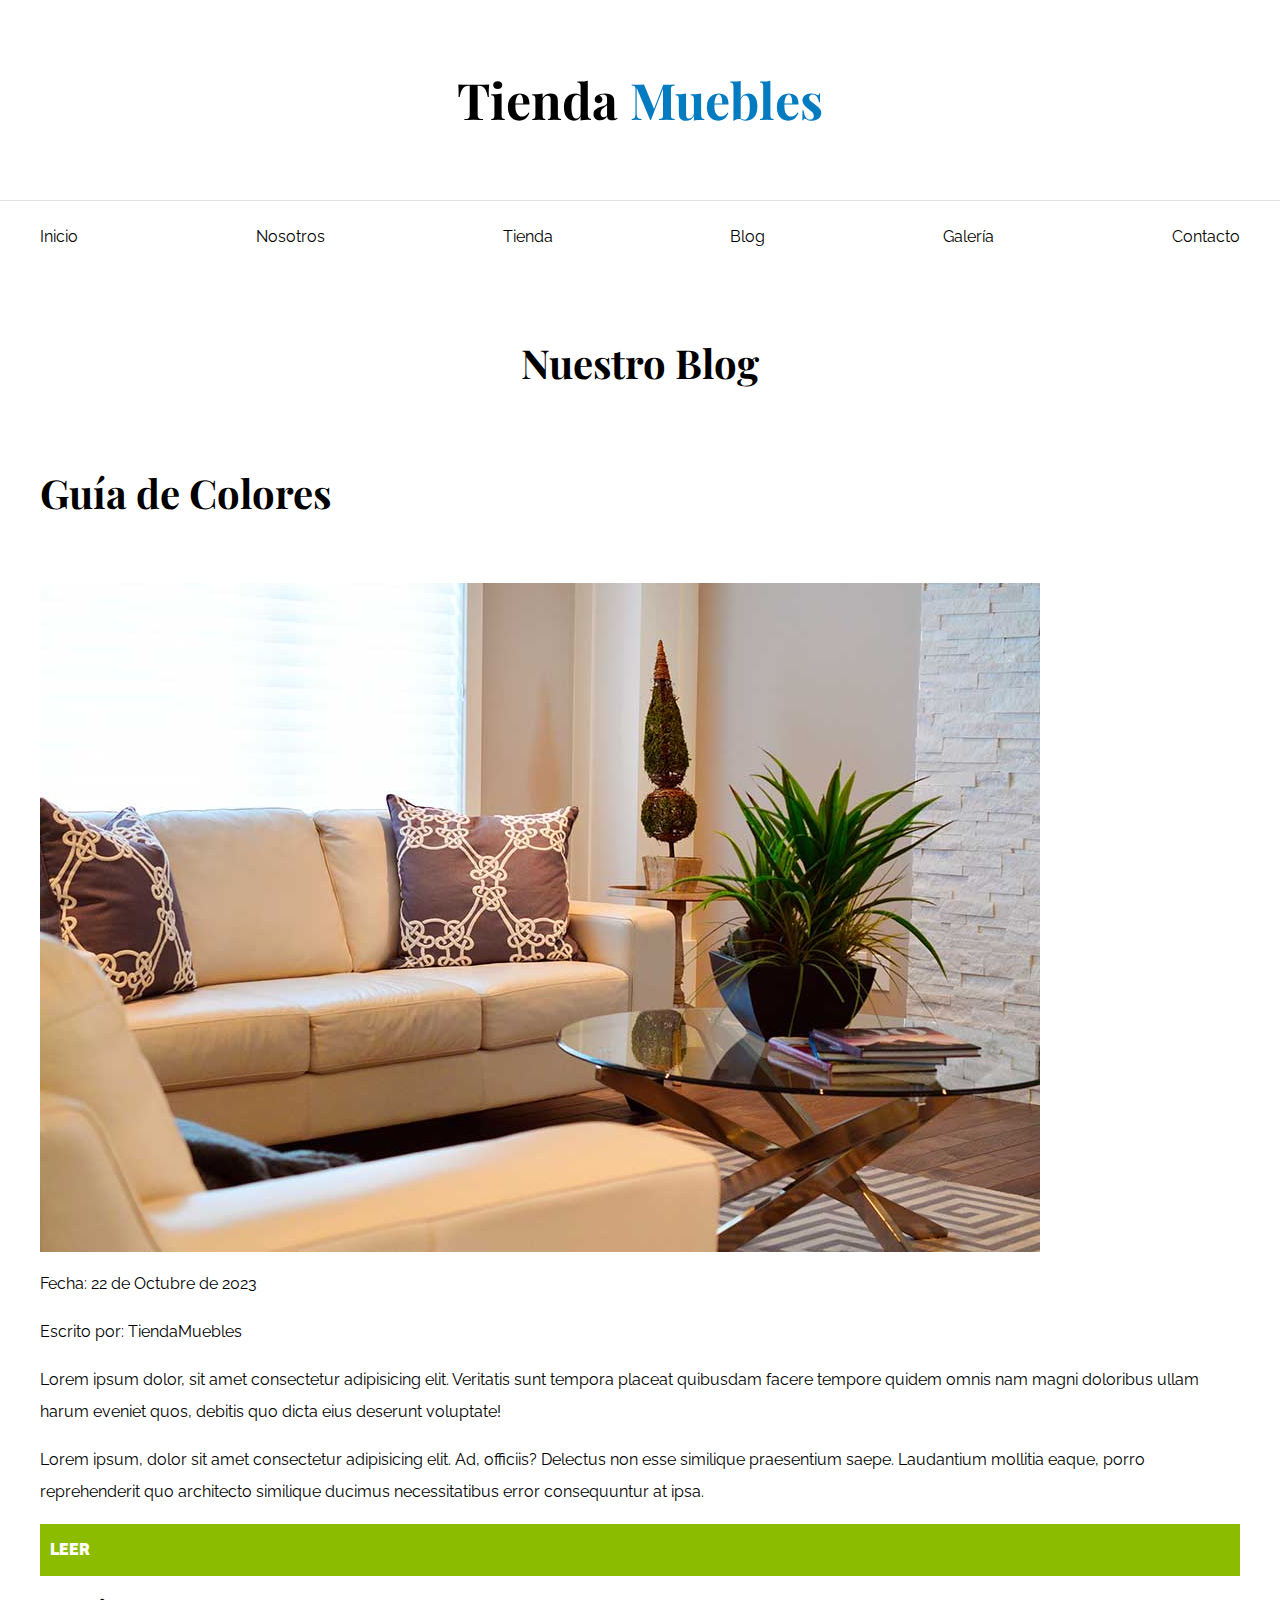
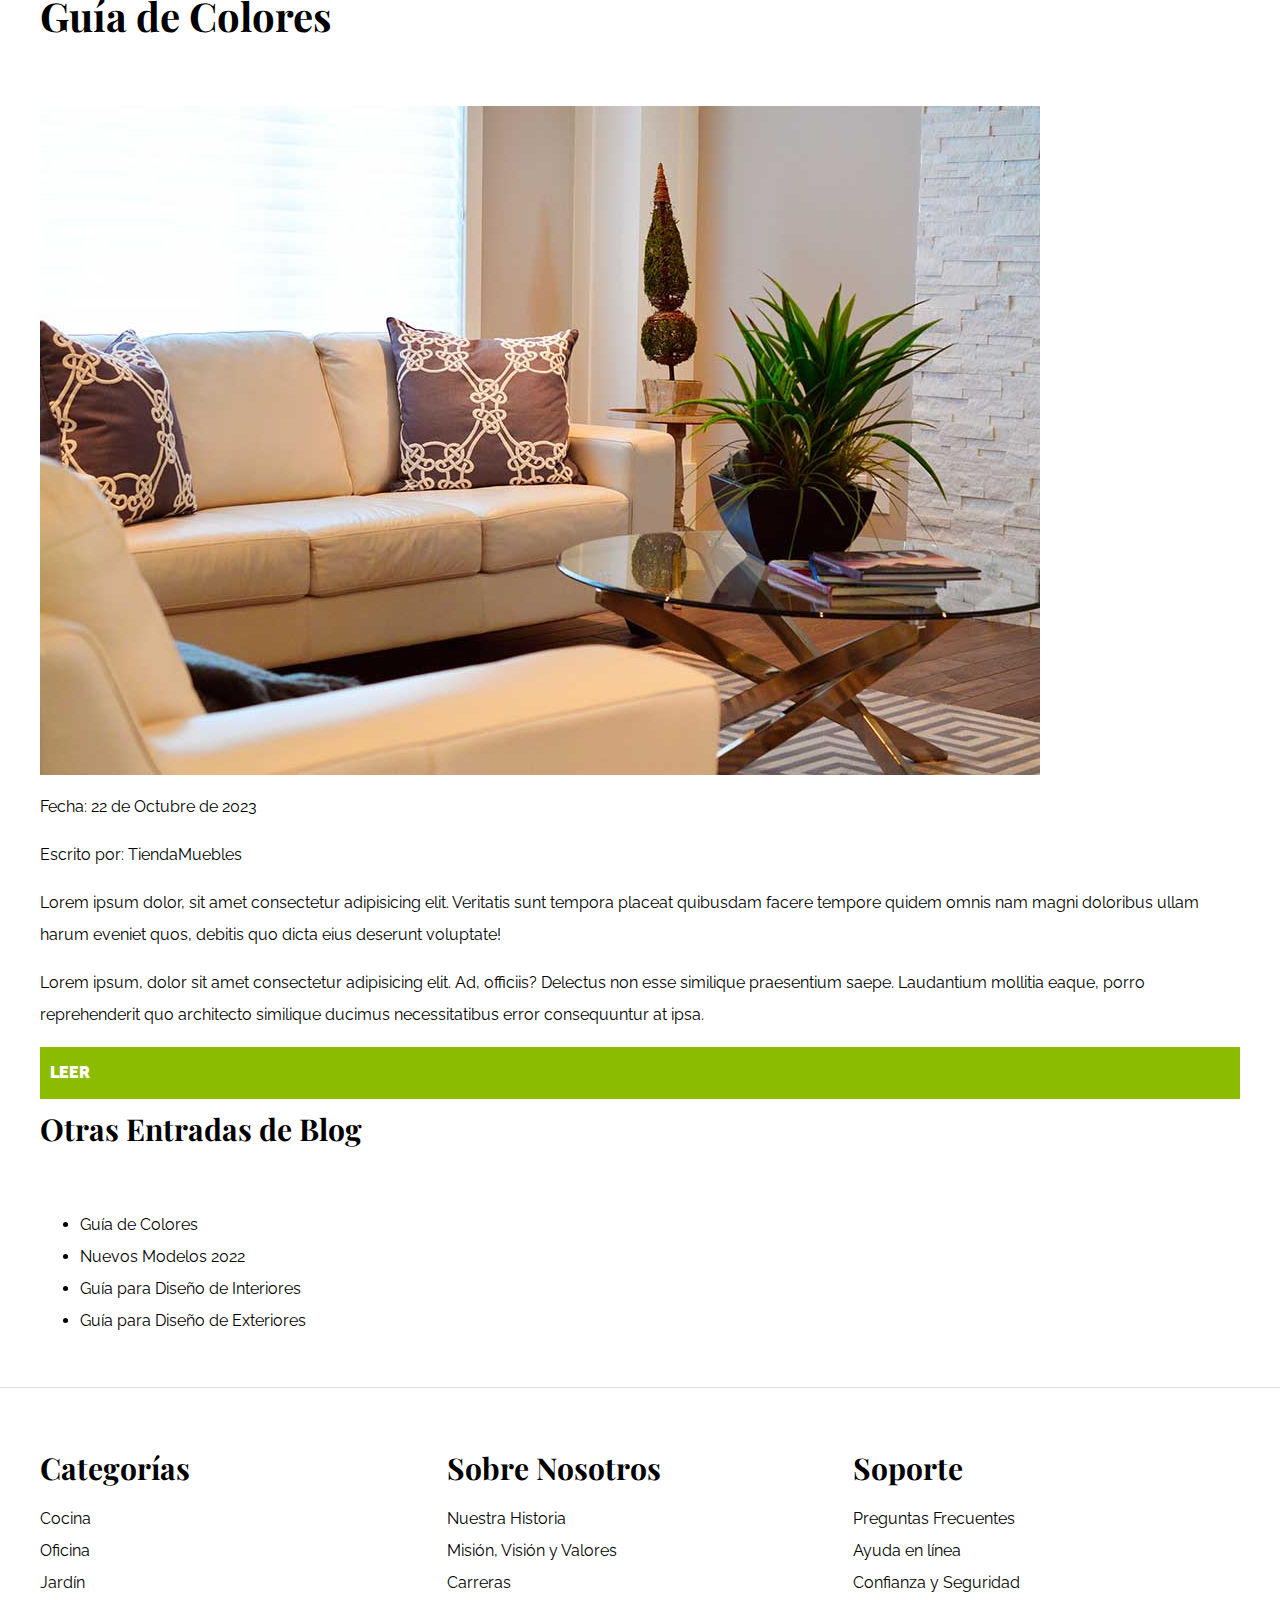
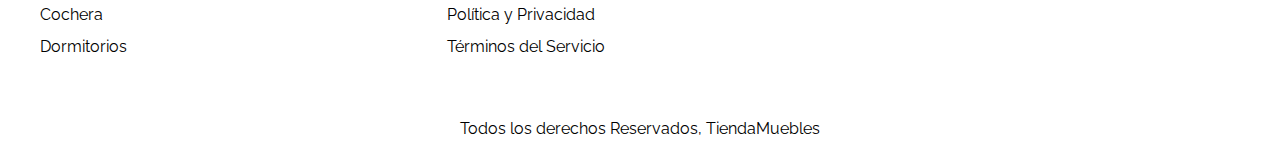
==== blog.html @ 84e8425b "Blog.html agregado" ====
<!DOCTYPE html>
<html lang="es">
<head>
  <meta charset="UTF-8">
  <meta http-equiv="X-UA-Compatible" content="IE=edge">
  <meta name="viewport" content="width=device-width, initial-scale=1.0">
  <title>Ecommerce - Blog</title>
  <link rel="stylesheet" href="css/normalize.css">
  <link rel="preconnect" href="https://fonts.googleapis.com">
  <link rel="preconnect" href="https://fonts.gstatic.com" crossorigin>
  <link href="https://fonts.googleapis.com/css2?family=Playfair+Display:wght@700&family=Raleway:wght@400;700;900&display=swap" rel="stylesheet">
  <link rel="stylesheet" href="css/app.css">
</head>
<body>
  <header>
    <h1 class="nombre-sitio">Tienda <span>Muebles</span></h1>
  </header>
  
  <div class="contenedor-navegacion">
    <nav class="nav-principal contenedor">
      <a href="index.html">Inicio</a>
      <a href="nosotros.html">Nosotros</a>
      <a href="tienda.html">Tienda</a>
      <a href="blog.html">Blog</a>
      <a href="galeria.html">Galería</a>
      <a href="contacto.html">Contacto</a>
    </nav>
  </div>
  
  <main class="contenido-principal contenedor">
    <h2 class="text-center">Nuestro Blog</h2>

    <section class="contenedor-blog">
      <div class="blog">
        <article class="entrada">
          <h2>Guía de Colores</h2>
          <div class="img">
            <img src="img/nosotros.jpg" alt="Imagen Blog">
          </div>
          <div class="entrada-meta">
            <p>
              Fecha: <span>22 de Octubre de 2023</span>
            </p>
            <p>
              Escrito por: <span>TiendaMuebles</span>
            </p>
          </div>
          <div class="entrada-blog">
            <p>
              Lorem ipsum dolor, sit amet consectetur adipisicing elit. Veritatis sunt tempora placeat quibusdam facere tempore quidem omnis nam magni doloribus ullam harum eveniet quos, debitis quo dicta eius deserunt voluptate!
            </p>
            <p>
              Lorem ipsum, dolor sit amet consectetur adipisicing elit. Ad, officiis? Delectus non esse similique praesentium saepe. Laudantium mollitia eaque, porro reprehenderit quo architecto similique ducimus necessitatibus error consequuntur at ipsa.
            </p>
          </div>
          <a href="entrada.html" class="btn max-width-30">Leer</a>
        </article> <!-- Fin del article -->
        <article class="entrada">
          <h2>Guía de Colores</h2>
          <div class="img">
            <img src="img/nosotros.jpg" alt="Imagen Blog">
          </div>
          <div class="entrada-meta">
            <p>
              Fecha: <span>22 de Octubre de 2023</span>
            </p>
            <p>
              Escrito por: <span>TiendaMuebles</span>
            </p>
          </div>
          <div class="entrada-blog">
            <p>
              Lorem ipsum dolor, sit amet consectetur adipisicing elit. Veritatis sunt tempora placeat quibusdam facere tempore quidem omnis nam magni doloribus ullam harum eveniet quos, debitis quo dicta eius deserunt voluptate!
            </p>
            <p>
              Lorem ipsum, dolor sit amet consectetur adipisicing elit. Ad, officiis? Delectus non esse similique praesentium saepe. Laudantium mollitia eaque, porro reprehenderit quo architecto similique ducimus necessitatibus error consequuntur at ipsa.
            </p>
          </div>
          <a href="entrada.html" class="btn max-width-30">Leer</a>
        </article> <!-- Fin del article -->
      </div>
      <aside>
        <h3>Otras Entradas de Blog</h3>
        <ul>
          <li>
            <a href="entrada.html">Guía de Colores</a>
          </li>
          <li>
            <a href="entrada.html">Nuevos Modelos 2022</a>
          </li>
          <li>
            <a href="entrada.html">Guía para Diseño de Interiores</a>
          </li>
          <li>
            <a href="entrada.html">Guía para Diseño de Exteriores</a>
          </li>
        </ul>
      </aside>
    </section>
  </main>
  
  <footer class="site-footer">
    <div class="grid-footer contenedor">
      <div>
        <h3>Categorías</h3>
        
        <nav class="footer-menu">
          <a href="#">Cocina</a>
          <a href="#">Oficina</a>
          <a href="#">Jardín</a>
          <a href="#">Cochera</a>
          <a href="#">Dormitorios</a>
        </nav>
      </div>
      
      <div>
        <h3>Sobre Nosotros</h3>
        <nav class="footer-menu">
          <a href="#">Nuestra Historia</a>
          <a href="#">Misión, Visión y Valores</a>
          <a href="#">Carreras</a>
          <a href="#">Política y Privacidad</a>
          <a href="#">Términos del Servicio</a>
        </nav>
      </div>
      
      <div>
        <h3>Soporte</h3>
        <nav class="footer-menu">
          <a href="#">Preguntas Frecuentes</a>
          <a href="#">Ayuda en línea</a>
          <a href="#">Confianza y Seguridad</a>
        </nav>
      </div>
    </div>
    <p class="copyright">
      Todos los derechos Reservados, TiendaMuebles
    </p>
  </footer>
  
</body>
</html>
---- css/app.css ----
html {
  box-sizing: border-box;
  font-size: 62.5%; /* 1REM = 10px */
}

*, *:before, *:after {
  box-sizing: inherit;
}

body {
  font-family: 'Raleway', sans-serif;
  font-size: 1.6rem;
  line-height: 2;
}

/* Globales */

h1, h2, h3 {
  font-family: 'Playfair Display', serif;
  margin: 0 0 5rem 0;
}

h1 {
  font-size: 5rem;
}

h2 {
  font-size: 4rem;
}

h3 {
  font-size: 3rem;
}

a {
  text-decoration: none;
  color: #000;
}

.contenedor {
  max-width: 120rem;
  margin: 0 auto;
}

img {
  max-width: 100%;
  display: block;
}

.btn {
  background-color: #8cbc00;
  display: block;
  color: #FFFFFF;
  text-transform: uppercase;
  font-weight: 900;
  padding: 1rem;
  transition: background-color .3s ease-out;
}
.btn:hover {
  background-color: #769c02;
}

/* Utilidades */

.text-center {
  text-align: center;
}

/* Header y Navegación */

.nombre-sitio {
  margin-top: 5rem;
  text-align: center;
}

.nombre-sitio span {
  color: #037bc0;
}

.contenedor-navegacion {
  border-top: .1rem solid #e1e1e1;
}

.nav-principal {
  padding: 2rem 0;
  display: flex;
  justify-content: space-between;
}

.hero {
  background-image: url(../img/principal.jpg);
  background-repeat: no-repeat;
  background-size: cover;    
  background-position: center center;
  height: 55rem;
}

/* Categorías */
.categorias {
  padding-top: 5rem;
}

.categorias h2 {
  text-align: center;
}

.categoria a {
  text-align: center;
  display: block;
  padding: 2rem;
  font-size: 2rem;
}

.categoria a:hover {
  background-color: #037bc0;
  color: #FFFFFF;
  border-bottom-right-radius: 1rem;
}

.listado-categorias {
  display: grid;
  grid-template-columns: repeat(3, 1fr);
  gap: 2rem;
}

/* Bloque nosotros */

.sobre-nosotros {
  background-image: linear-gradient( to right, transparent 50%, #037bc0 50%, #037bc0 100% ), url(../img/nosotros.jpg);
  background-position: center left;
  margin-top: 5rem;
  padding: 10rem 0;
  background-repeat: no-repeat;
  /* background-size: 100%, 120rem; */
}
.sobre-nosotros-flex {
  display: flex;
  justify-content: flex-end;
}
.texto-nosotros {
  flex-basis: 50%;
  padding-left: 10rem;
  color: #FFF;
}

/* Listado de Productos */

.contenido-principal {
  padding-top: 5rem;
}
.listado-productos {
  display: grid;
  grid-template-columns: repeat(6, 1fr);
  gap: 2rem;
}
.producto:nth-child(1) {
  grid-column-start: 1;
  grid-column-end: 7;
  display: grid;
  grid-template-columns: 3fr 1fr;
}
.producto:nth-child(1) img {
  height: 43rem;
  min-height: 100%;
  width: 100%;
  object-fit: cover;
}
.producto:nth-child(2) {
  grid-column-start: 1;
  grid-column-end: 4;
}
.producto:nth-child(2) img,
.producto:nth-child(3) img {
  height: 30rem;
  width: 100%;
  object-fit: cover;
}
.producto:nth-child(3) {
  grid-column-start: 4;
  grid-column-end: 7;
}
.producto:nth-child(4) {
  grid-column-start: 1;
  grid-column-end: 3;
}
.producto:nth-child(5) {
  grid-column-start: 3;
  grid-column-end: 5;
}
.producto:nth-child(6) {
  grid-column-start: 5;
  grid-column-end: 7;
}
.producto {
  background-color: #037bc0;
}

.texto-producto {
  text-align: center;
  color: #FFFFFF;
  padding: 2rem;
}
.texto-producto h3 {
  margin: 0;
}
.texto-producto p {
  margin: 0 0 .5rem 0;
}
.texto-producto .precio {
  font-size: 2.8rem;
  font-weight: 900;
}

/* Footer */

.site-footer {
  border-top: 1px solid #e1e1e1;
  margin-top: 5rem;
  padding-top: 5rem;
}
.site-footer h3 {
  margin-bottom: .5rem;
}

.grid-footer {
  display: grid;
  grid-template-columns: repeat(3, 1fr);
  gap: 2rem;
}

.footer-menu a {
  display: block;
}

.copyright {
  margin-top: 5rem;
  text-align: center;
}

/* Nosotros */

.contenido-nosotros {
  display: grid;
  grid-template-columns: 1fr 2fr;
  grid-template-columns: repeat(auto-fit, minmax( 25rem, 1fr ) );
  column-gap: 4rem;
}

.informacion-nosotros {
  display: flex;
  flex-direction: column;
  justify-content: center;
}
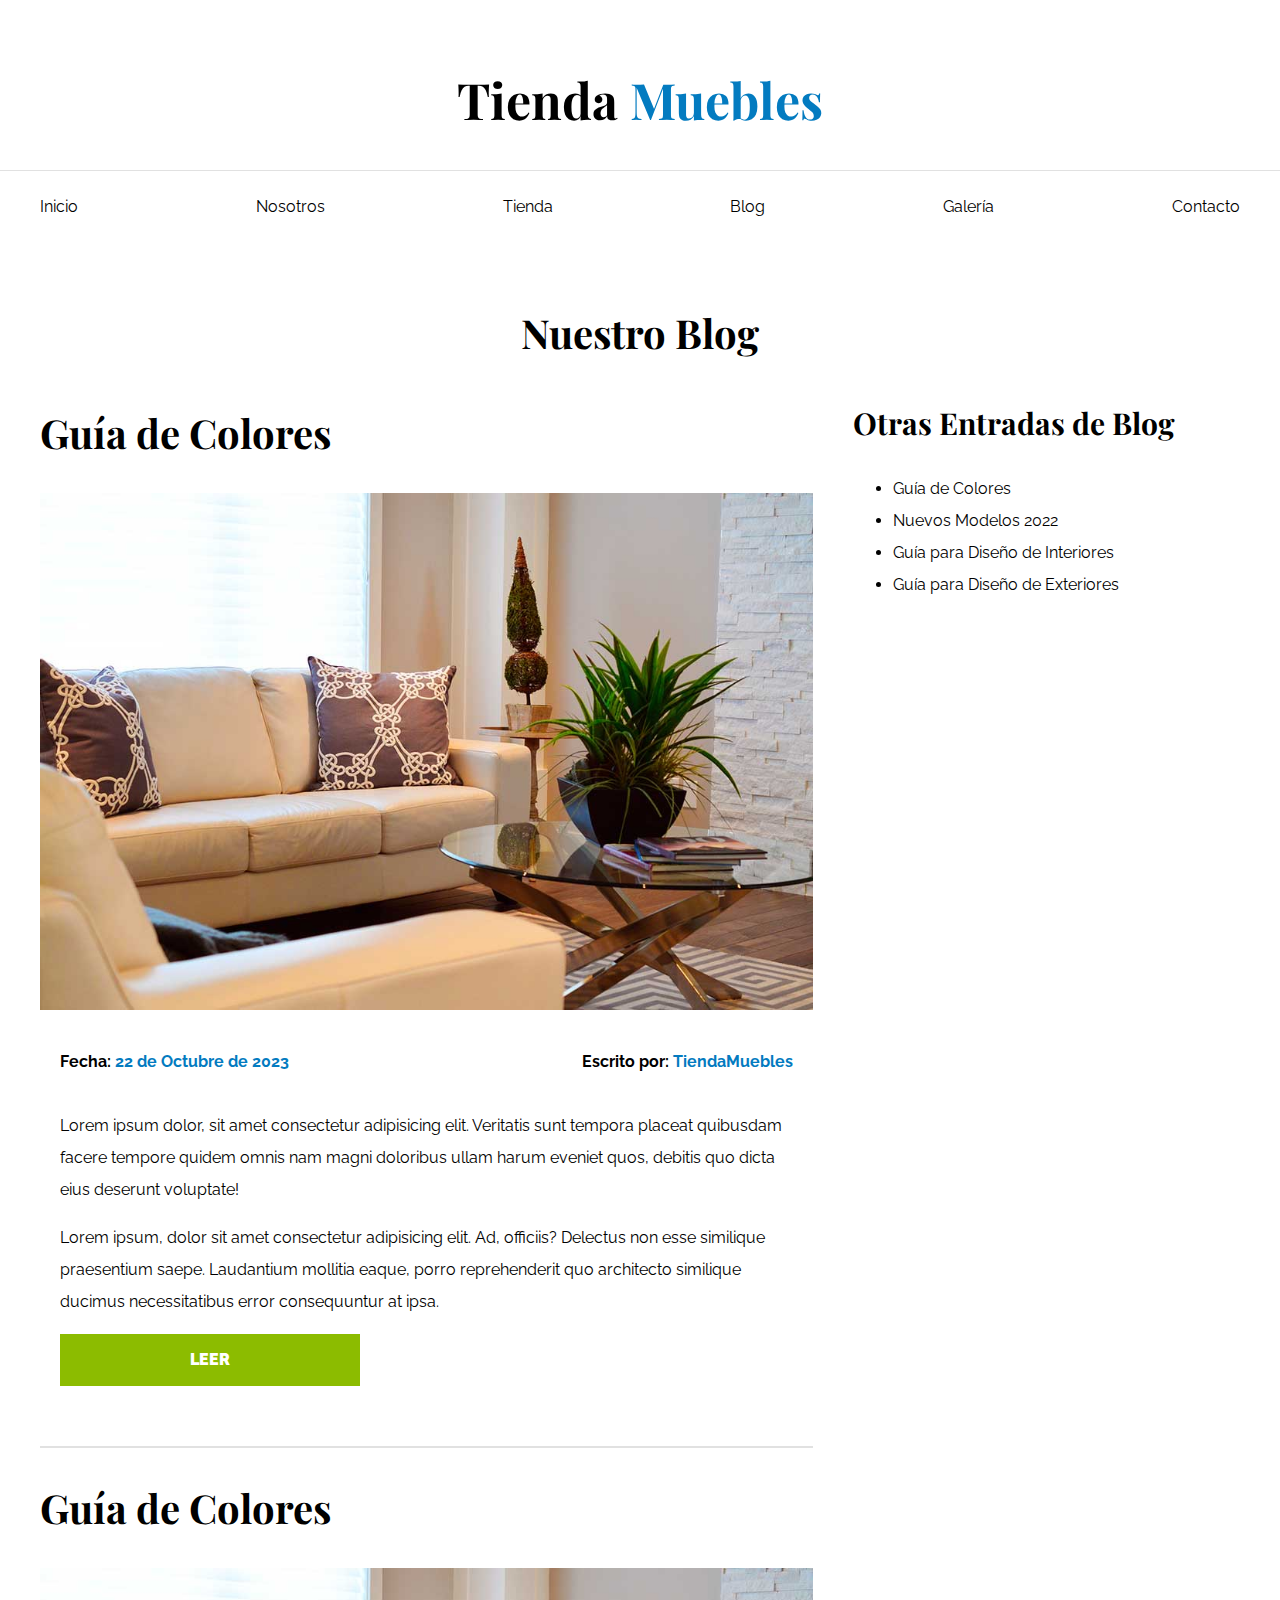
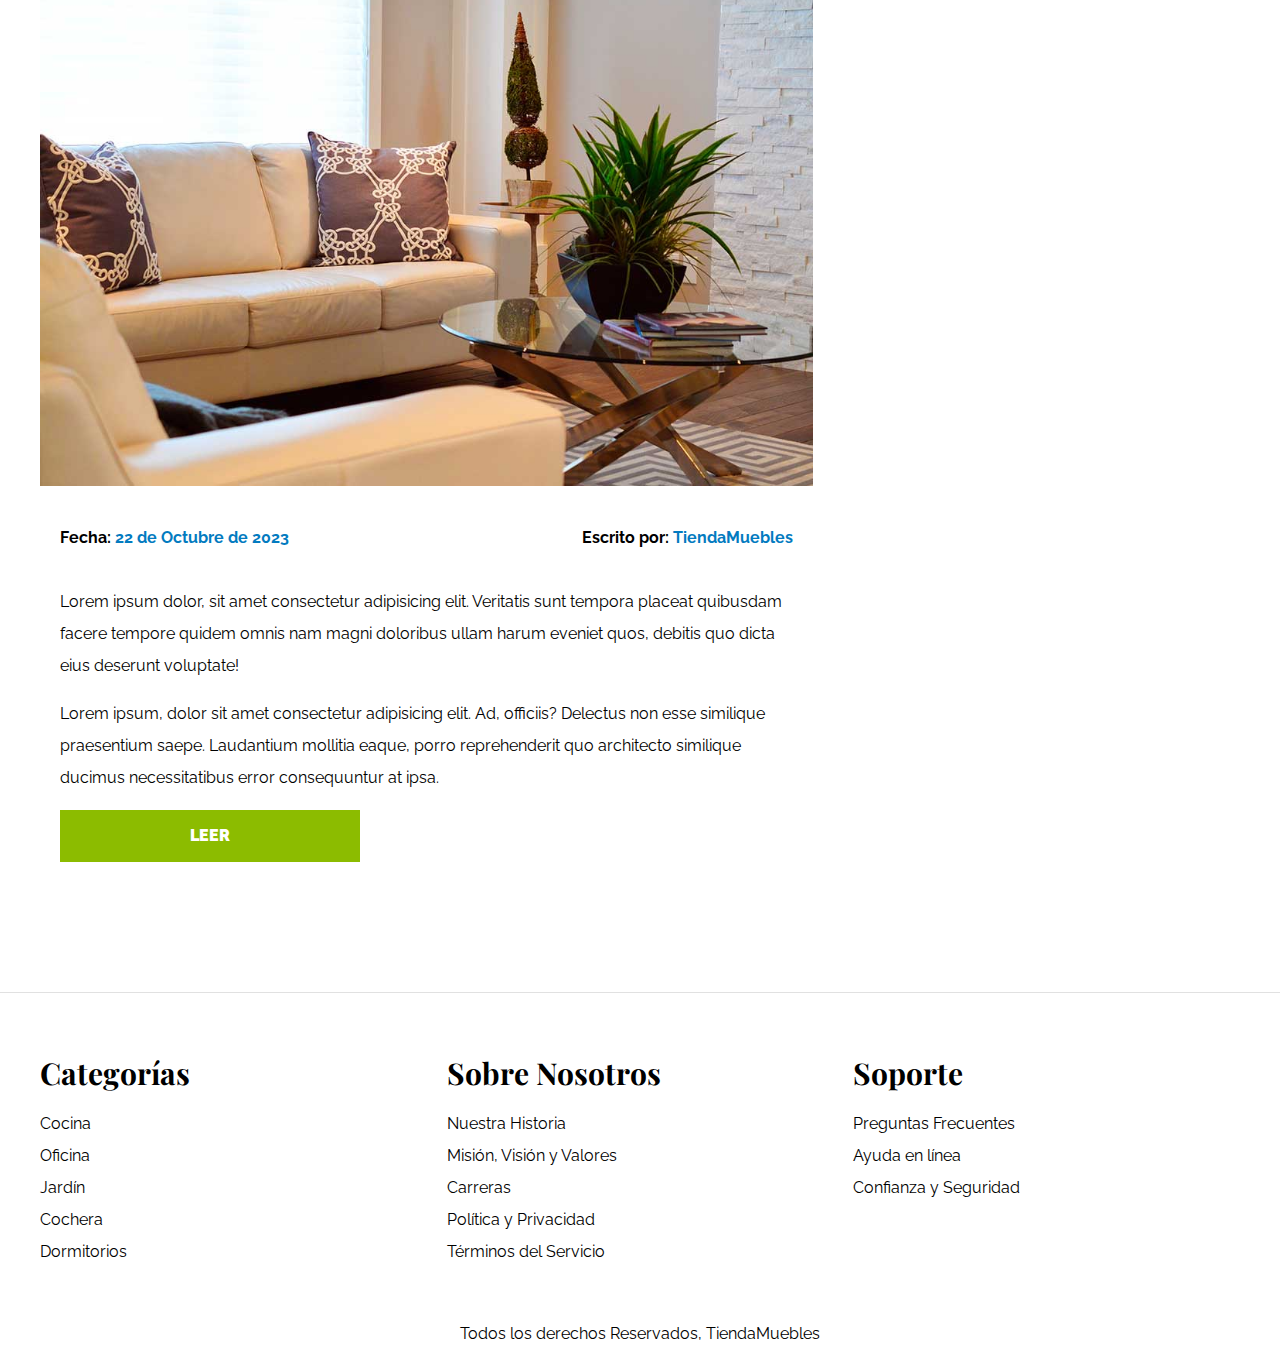
==== commit 114f7f0a: "Página responsive" ====
--- a/blog.html
+++ b/blog.html
@@ -37,46 +37,50 @@
           <div class="img">
             <img src="img/nosotros.jpg" alt="Imagen Blog">
           </div>
-          <div class="entrada-meta">
-            <p>
-              Fecha: <span>22 de Octubre de 2023</span>
-            </p>
-            <p>
-              Escrito por: <span>TiendaMuebles</span>
-            </p>
+          <div class="contenido-blog">
+            <div class="entrada-meta">
+              <p>
+                Fecha: <span>22 de Octubre de 2023</span>
+              </p>
+              <p>
+                Escrito por: <span>TiendaMuebles</span>
+              </p>
+            </div>
+            <div class="entrada-blog">
+              <p>
+                Lorem ipsum dolor, sit amet consectetur adipisicing elit. Veritatis sunt tempora placeat quibusdam facere tempore quidem omnis nam magni doloribus ullam harum eveniet quos, debitis quo dicta eius deserunt voluptate!
+              </p>
+              <p>
+                Lorem ipsum, dolor sit amet consectetur adipisicing elit. Ad, officiis? Delectus non esse similique praesentium saepe. Laudantium mollitia eaque, porro reprehenderit quo architecto similique ducimus necessitatibus error consequuntur at ipsa.
+              </p>
+            </div>
+            <a href="entrada.html" class="btn max-width-30">Leer</a>
           </div>
-          <div class="entrada-blog">
-            <p>
-              Lorem ipsum dolor, sit amet consectetur adipisicing elit. Veritatis sunt tempora placeat quibusdam facere tempore quidem omnis nam magni doloribus ullam harum eveniet quos, debitis quo dicta eius deserunt voluptate!
-            </p>
-            <p>
-              Lorem ipsum, dolor sit amet consectetur adipisicing elit. Ad, officiis? Delectus non esse similique praesentium saepe. Laudantium mollitia eaque, porro reprehenderit quo architecto similique ducimus necessitatibus error consequuntur at ipsa.
-            </p>
-          </div>
-          <a href="entrada.html" class="btn max-width-30">Leer</a>
         </article> <!-- Fin del article -->
         <article class="entrada">
           <h2>Guía de Colores</h2>
           <div class="img">
             <img src="img/nosotros.jpg" alt="Imagen Blog">
           </div>
-          <div class="entrada-meta">
-            <p>
-              Fecha: <span>22 de Octubre de 2023</span>
-            </p>
-            <p>
-              Escrito por: <span>TiendaMuebles</span>
-            </p>
+          <div class="contenido-blog">
+            <div class="entrada-meta">
+              <p>
+                Fecha: <span>22 de Octubre de 2023</span>
+              </p>
+              <p>
+                Escrito por: <span>TiendaMuebles</span>
+              </p>
+            </div>
+            <div class="entrada-blog">
+              <p>
+                Lorem ipsum dolor, sit amet consectetur adipisicing elit. Veritatis sunt tempora placeat quibusdam facere tempore quidem omnis nam magni doloribus ullam harum eveniet quos, debitis quo dicta eius deserunt voluptate!
+              </p>
+              <p>
+                Lorem ipsum, dolor sit amet consectetur adipisicing elit. Ad, officiis? Delectus non esse similique praesentium saepe. Laudantium mollitia eaque, porro reprehenderit quo architecto similique ducimus necessitatibus error consequuntur at ipsa.
+              </p>
+            </div>
+            <a href="entrada.html" class="btn max-width-30">Leer</a>
           </div>
-          <div class="entrada-blog">
-            <p>
-              Lorem ipsum dolor, sit amet consectetur adipisicing elit. Veritatis sunt tempora placeat quibusdam facere tempore quidem omnis nam magni doloribus ullam harum eveniet quos, debitis quo dicta eius deserunt voluptate!
-            </p>
-            <p>
-              Lorem ipsum, dolor sit amet consectetur adipisicing elit. Ad, officiis? Delectus non esse similique praesentium saepe. Laudantium mollitia eaque, porro reprehenderit quo architecto similique ducimus necessitatibus error consequuntur at ipsa.
-            </p>
-          </div>
-          <a href="entrada.html" class="btn max-width-30">Leer</a>
         </article> <!-- Fin del article -->
       </div>
       <aside>
--- a/css/app.css
+++ b/css/app.css
@@ -17,19 +17,34 @@
 
 h1, h2, h3 {
   font-family: 'Playfair Display', serif;
-  margin: 0 0 5rem 0;
+  margin: 0 0 2rem 0;
 }
 
 h1 {
-  font-size: 5rem;
+  font-size: 4rem;
+}
+@media (width >= 768px) {
+  h1 {
+    font-size: 5rem;
+  }
 }
 
 h2 {
-  font-size: 4rem;
+  font-size: 3.2rem;
+}
+@media (width >= 768px) {
+  h2 {
+    font-size: 4rem;
+  }
 }
 
 h3 {
-  font-size: 3rem;
+  font-size: 2.4rem;
+}
+@media (width >= 768px) {
+  h3 {
+    font-size: 3rem;
+  }
 }
 
 a {
@@ -55,15 +70,30 @@
   font-weight: 900;
   padding: 1rem;
   transition: background-color .3s ease-out;
+  text-align: center;
+  border: none;
+  width: 100%;
 }
 .btn:hover {
   background-color: #769c02;
+  cursor: pointer;
+}
+
+@media (width >= 768px) {
+  .btn {
+    width: auto;
+  }
 }
 
 /* Utilidades */
 
 .text-center {
   text-align: center;
+}
+@media (width >= 768px) {
+  .max-width-30 {
+    max-width: 30rem;
+  }
 }
 
 /* Header y Navegación */
@@ -80,11 +110,17 @@
 .contenedor-navegacion {
   border-top: .1rem solid #e1e1e1;
 }
-
 .nav-principal {
   padding: 2rem 0;
   display: flex;
-  justify-content: space-between;
+  flex-direction: column;
+  align-items: center;
+}
+@media (width >= 768px) {
+  .nav-principal {
+    justify-content: space-between;
+    flex-direction: row;
+  }
 }
 
 .hero {
@@ -92,18 +128,30 @@
   background-repeat: no-repeat;
   background-size: cover;    
   background-position: center center;
-  height: 55rem;
+  height: 25rem;
+}
+
+@media (width >= 768px) {
+  .hero {
+    height: 55rem;
+  }  
 }
 
 /* Categorías */
 .categorias {
-  padding-top: 5rem;
-}
-
-.categorias h2 {
-  text-align: center;
-}
-
+  padding: 5rem 0;
+}
+.categoria {
+  margin-bottom: 2rem;
+}
+@media (width >= 768px) {
+  .categoria {
+    margin-bottom: 0;
+  }
+}
+.categoria img {
+  width: 100%;
+}
 .categoria a {
   text-align: center;
   display: block;
@@ -116,83 +164,113 @@
   color: #FFFFFF;
   border-bottom-right-radius: 1rem;
 }
-
-.listado-categorias {
+@media (width >= 768px) {
+  .listado-categorias {
+    display: grid;
+    grid-template-columns: repeat(3, 1fr);
+    gap: 2rem;
+  }
+}
+
+/* Bloque nosotros */
+
+.sobre-nosotros {
+  background-image: linear-gradient( to bottom, transparent 50%, #037bc0 50%, #037bc0 100% ), url(../img/nosotros.jpg);
+  background-position: center, top left;
+  background-repeat: no-repeat;
+  background-size: 100%, 70rem;
+}
+@media (width >= 768px) {
+  .sobre-nosotros {
+    background-image: linear-gradient( to right, transparent 50%, #037bc0 50%, #037bc0 100% ), url(../img/nosotros.jpg);
+    background-position: left center;
+    padding: 10rem 0;
+    background-size: 100%, 160rem;
+  }
+}
+.sobre-nosotros-grid {
   display: grid;
-  grid-template-columns: repeat(3, 1fr);
-  gap: 2rem;
-}
-
-/* Bloque nosotros */
-
-.sobre-nosotros {
-  background-image: linear-gradient( to right, transparent 50%, #037bc0 50%, #037bc0 100% ), url(../img/nosotros.jpg);
-  background-position: center left;
-  margin-top: 5rem;
-  padding: 10rem 0;
-  background-repeat: no-repeat;
-  /* background-size: 100%, 120rem; */
-}
-.sobre-nosotros-flex {
-  display: flex;
-  justify-content: flex-end;
+  grid-template-rows: repeat(2, 1fr);
+}
+@media (width >= 768px) {
+  .sobre-nosotros-grid {
+    grid-template-columns: repeat(2, 1fr);
+    grid-template-rows: unset;
+    column-gap: 10rem;
+  }
 }
 .texto-nosotros {
-  flex-basis: 50%;
-  padding-left: 10rem;
+  grid-row: 2 / 3;
   color: #FFF;
-}
+  padding: 5rem;
+}
+@media (width >= 768px) {
+  .texto-nosotros {
+    grid-column: 2 / 3;
+  }
+} 
 
 /* Listado de Productos */
 
 .contenido-principal {
   padding-top: 5rem;
 }
-.listado-productos {
-  display: grid;
-  grid-template-columns: repeat(6, 1fr);
-  gap: 2rem;
-}
-.producto:nth-child(1) {
-  grid-column-start: 1;
-  grid-column-end: 7;
-  display: grid;
-  grid-template-columns: 3fr 1fr;
-}
-.producto:nth-child(1) img {
-  height: 43rem;
-  min-height: 100%;
-  width: 100%;
-  object-fit: cover;
-}
-.producto:nth-child(2) {
-  grid-column-start: 1;
-  grid-column-end: 4;
-}
-.producto:nth-child(2) img,
-.producto:nth-child(3) img {
-  height: 30rem;
-  width: 100%;
-  object-fit: cover;
-}
-.producto:nth-child(3) {
-  grid-column-start: 4;
-  grid-column-end: 7;
-}
-.producto:nth-child(4) {
-  grid-column-start: 1;
-  grid-column-end: 3;
-}
-.producto:nth-child(5) {
-  grid-column-start: 3;
-  grid-column-end: 5;
-}
-.producto:nth-child(6) {
-  grid-column-start: 5;
-  grid-column-end: 7;
+@media (width >= 768px) {
+  .listado-productos {
+    display: grid;
+    grid-template-columns: repeat(6, 1fr);
+    gap: 2rem;
+  }
+  .producto:nth-child(1) {
+    grid-column-start: 1;
+    grid-column-end: 7;
+    display: grid;
+    grid-template-columns: 3fr 1fr;
+  }
+  .producto:nth-child(1) img {
+    height: 43rem;
+    min-height: 100%;
+    width: 100%;
+    object-fit: cover;
+  }
+  .producto:nth-child(2) {
+    grid-column-start: 1;
+    grid-column-end: 4;
+  }
+  .producto:nth-child(2) img,
+  .producto:nth-child(3) img {
+    height: 30rem;
+    width: 100%;
+    object-fit: cover;
+  }
+  .producto:nth-child(3) {
+    grid-column-start: 4;
+    grid-column-end: 7;
+  }
+  .producto:nth-child(4) {
+    grid-column-start: 1;
+    grid-column-end: 3;
+  }
+  .producto:nth-child(5) {
+    grid-column-start: 3;
+    grid-column-end: 5;
+  }
+  .producto:nth-child(6) {
+    grid-column-start: 5;
+    grid-column-end: 7;
+  }
 }
 .producto {
   background-color: #037bc0;
+  margin-bottom: 2rem;
+}
+@media (width >= 768px) {
+  .producto {
+    margin-bottom: 0;
+  }
+}
+.producto:last-of-type {
+  margin-bottom: 0;
 }
 
 .texto-producto {
@@ -220,16 +298,35 @@
 }
 .site-footer h3 {
   margin-bottom: .5rem;
-}
-
-.grid-footer {
-  display: grid;
-  grid-template-columns: repeat(3, 1fr);
-  gap: 2rem;
+  text-align: center;
+}
+@media (width >= 768px) {
+  .site-footer h3 {
+    text-align: left;
+  }
+  .grid-footer {
+    display: grid;
+    grid-template-columns: repeat(3, 1fr);
+    gap: 2rem;
+  }
+}
+.grid-footer > div {
+  margin-bottom: 2rem;
+}
+@media (width >= 768px) {
+  .grid-footer > div {
+    margin-bottom: 0;
+  }
 }
 
 .footer-menu a {
   display: block;
+  text-align: center;
+}
+@media (width >= 768px) {
+  .footer-menu a {
+    text-align: left;
+  }
 }
 
 .copyright {
@@ -245,9 +342,117 @@
   grid-template-columns: repeat(auto-fit, minmax( 25rem, 1fr ) );
   column-gap: 4rem;
 }
-
 .informacion-nosotros {
   display: flex;
   flex-direction: column;
   justify-content: center;
+  padding: 5rem;
+}
+@media (width >= 768px) {
+  .informacion-nosotros {
+    padding: 0;
+  }
+}
+
+/* Blog */
+@media (width >= 768px) {
+  .contenedor-blog {
+    display: grid;
+    grid-template-columns: 2fr 1fr;
+    column-gap: 4rem;
+  }
+}
+.entrada {
+  border-bottom: 2px solid #e1e1e1;
+  margin-bottom: 2rem;
+  padding-bottom: 4rem;
+}
+.entrada h2 {
+  text-align: center;
+}
+@media (width >= 768px) {
+  .entrada h2 {
+    text-align-last: left;
+  }
+}
+.contenido-blog {
+  padding: 2rem;
+}
+.entrada:last-of-type {
+  border: none;
+}
+@media (width >= 768px) {
+  .entrada-meta {
+    display: flex;
+    justify-content: space-between;
+  }
+}
+.entrada-meta p {
+  font-weight: bold;
+}
+.entrada-meta span {
+  color: #037bc0;
+}
+.contenido-entrada-blog {
+  width: 60rem;
+  margin: 0 auto;
+}
+
+/* Galería */
+
+.galeria {
+  list-style: none;
+  padding: 0;
+  margin: 0;
+  display: grid;
+  grid-template-columns: repeat(2, 1fr);
+  gap: 2rem;
+}
+
+@media (width >= 768px) {
+  .galeria {
+    grid-template-columns: repeat(3, 1fr);
+  }
+}
+
+.galeria img {
+  height: 40rem;
+  width: 40rem;
+  object-fit: cover;
+}
+
+/* Formulario */
+
+.formulario {
+  max-width: 60rem;
+  margin: 0 auto;
+}
+.formulario fieldset {
+  border: 1px solid black;
+  margin-bottom: 2rem;
+}
+.formulario legend {
+  background-color: #005485;
+  width: 100%;
+  text-align: center;
+  color: #FFF;
+  text-transform: uppercase;
+  font-weight: 900;
+  padding: 1rem;
+  margin-bottom: 4rem;
+}
+
+.campo {
+  display: flex;
+  margin-bottom: 2rem;
+}
+.campo label {
+  flex-basis: 10rem;
+}
+.campo input:not([type="radio"]),
+.campo textarea,
+.campo select {
+  flex: 1;
+  border: 1px border #e1e1e1;
+  padding: 1rem;
 }